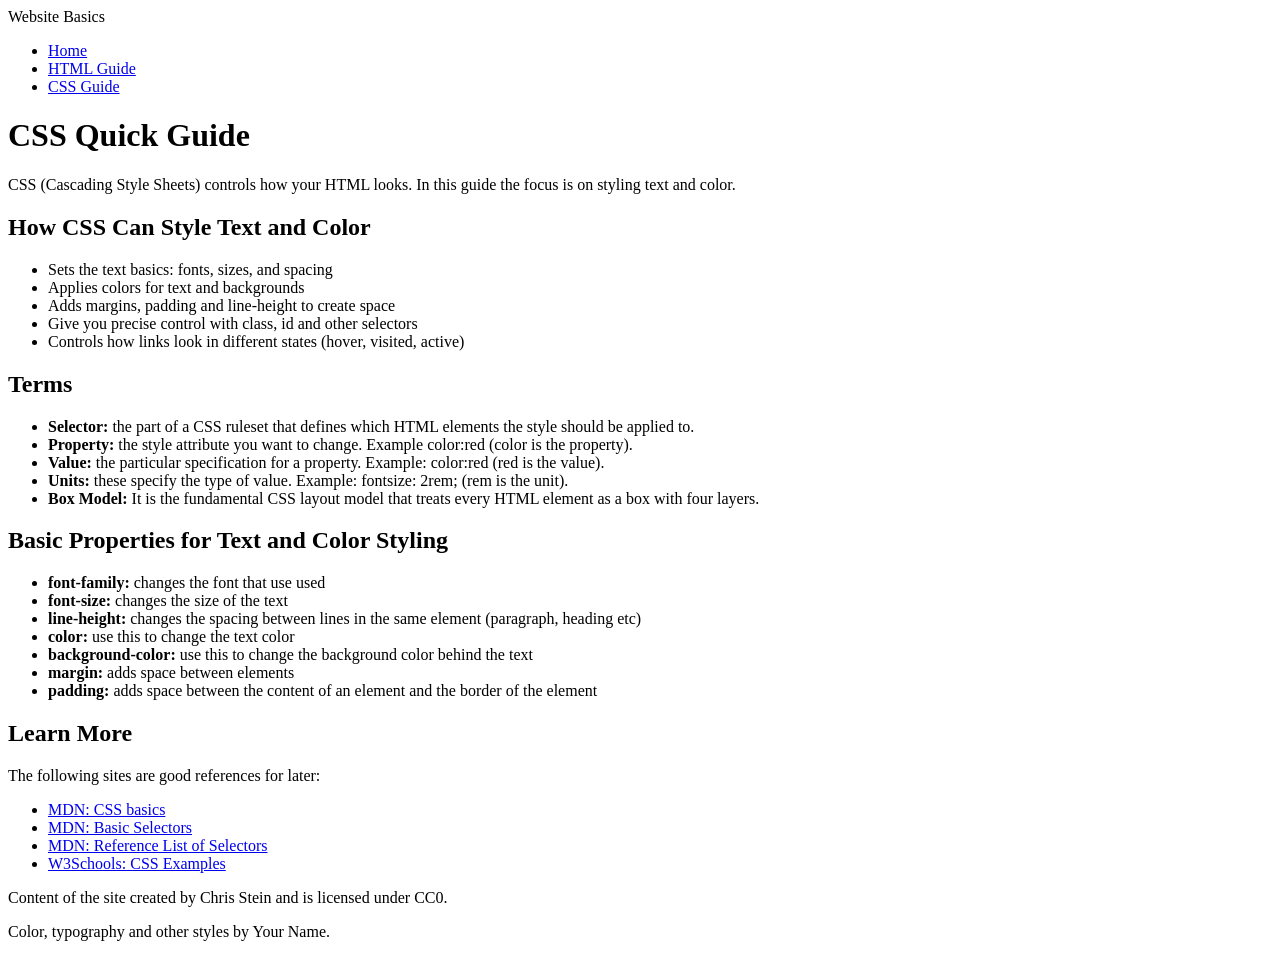
==== css-guide.html @ 3a25739d "add HTML and CSS pages" ====
<!DOCTYPE html>
<html lang="en">

<head>
    <meta charset="UTF-8">
    <meta name="viewport" content="width=device-width, initial-scale=1.0">
    <title>CSS Guide</title>
</head>

<body>
    <header>
        <div class="site-title">Website Basics</div>
        <nav aria-label="Primary">
            <ul>
                <li><a href="index.html" aria-current="page">Home</a></li>
                <li><a href="html-guide.html">HTML Guide</a></li>
                <li><a href="css-guide.html">CSS Guide</a></li>
            </ul>
        </nav>
    </header>

    <main>
        <h1>CSS Quick Guide</h1>

        <p>CSS (Cascading Style Sheets) controls how your HTML looks. In this guide the focus is on styling text and
            color.</p>

        <h2>How CSS Can Style Text and Color</h2>

        <ul>
            <li>Sets the text basics: fonts, sizes, and spacing</li>
            <li>Applies colors for text and backgrounds</li>
            <li>Adds margins, padding and line-height to create space</li>
            <li>Give you precise control with class, id and other selectors</li>
            <li>Controls how links look in different states (hover, visited, active)</li>
        </ul>

        <h2>Terms</h2>

        <ul>
            <li><strong>Selector:</strong> the part of a CSS ruleset that defines which HTML elements the style should be applied to.</li>
            <li><strong>Property:</strong> the style attribute you want to change. Example color:red (color is the property).</li>
            <li><strong>Value:</strong> the particular specification for a property. Example: color:red (red is the value).</li>
            <li><strong>Units:</strong> these specify the type of value. Example: fontsize: 2rem; (rem is the unit).</li>
            <li><strong>Box Model:</strong> It is the fundamental CSS layout model that treats every HTML element as a box with four layers.</li>
        </ul>

        <h2>Basic Properties for Text and Color Styling</h2>

        <ul>
            <li><strong>font-family:</strong> changes the font that use used</li>
            <li><strong>font-size:</strong> changes the size of the text</li>
            <li><strong>line-height:</strong> changes the spacing between lines in the same element (paragraph, heading etc)</li>
            <li><strong>color:</strong> use this to change the text color</li>
            <li><strong>background-color:</strong> use this to change the background color behind the text</li>
            <li><strong>margin:</strong> adds space between elements</li>
            <li><strong>padding:</strong> adds space between the content of an element and the border of the element</li>
        </ul>

        <h2>Learn More</h2>

        <p>The following sites are good references for later:</p>

        <ul>
            <li><a href="https://developer.mozilla.org/enUS/docs/Learn/Gettingstartedwiththeweb/CSSbasics">MDN: CSS basics</a></li>
            <li><a href="https://developer.mozilla.org/enUS/docs/Learnwebdevelopment/Core/Stylingbasics/Basicselectors">MDN: Basic Selectors</a></li>
            <li><a href="https://developer.mozilla.org/enUS/docs/Web/CSS/CSSselectors">MDN: Reference List of Selectors</a></li>
            <li><a href="https://www.w3schools.com/css/cssexamples.asp">W3Schools: CSS Examples</a></li>
        </ul>
    </main>

    <footer>
        <p>Content of the site created by Chris Stein and is licensed under CC0.</p>
        <p>Color, typography and other styles by Your Name.</p>
    </footer>
</body>

</html>
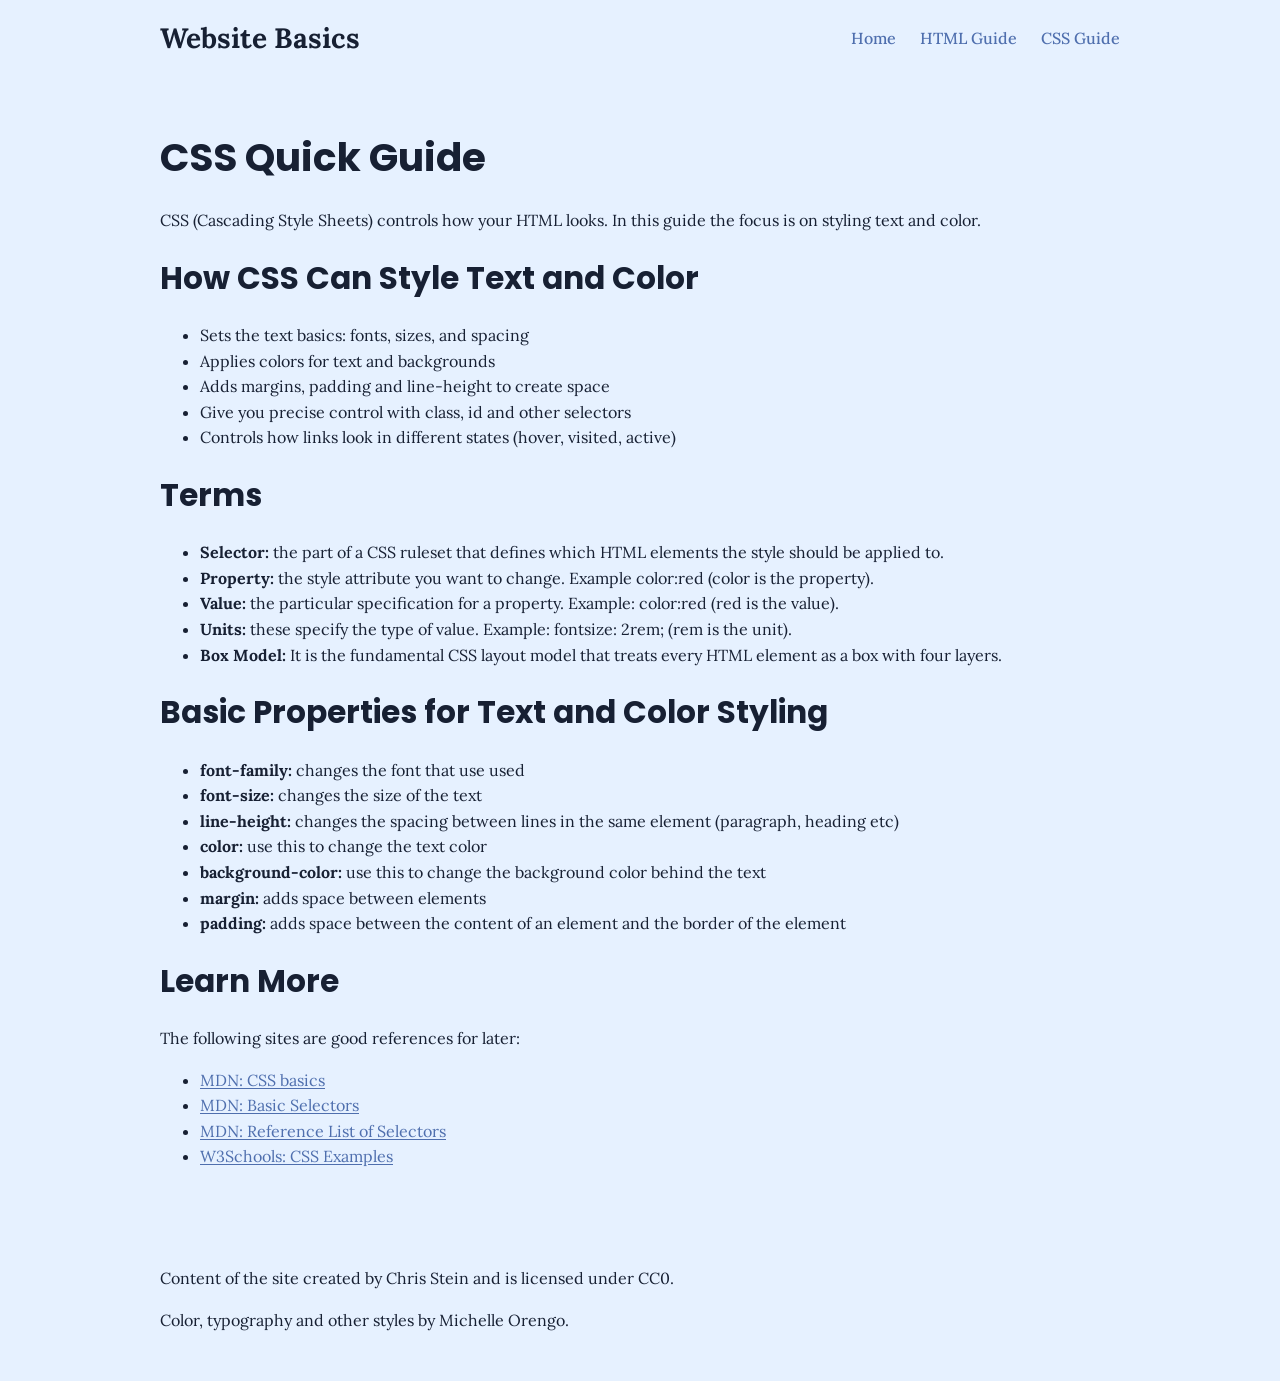
==== commit 8abd2623: "Updated Project 1 Files typography & color" ====
--- a/css-guide.html
+++ b/css-guide.html
@@ -5,6 +5,7 @@
     <meta charset="UTF-8">
     <meta name="viewport" content="width=device-width, initial-scale=1.0">
     <title>CSS Guide</title>
+    <link rel="stylesheet" href="style.css">
 </head>
 
 <body>
@@ -71,7 +72,7 @@
 
     <footer>
         <p>Content of the site created by Chris Stein and is licensed under CC0.</p>
-        <p>Color, typography and other styles by Your Name.</p>
+        <p>Color, typography and other styles by Michelle Orengo.</p>
     </footer>
 </body>
 
--- a/style.css
+++ b/style.css
@@ -0,0 +1,121 @@
+@import url("https://fonts.googleapis.com/css2?family=Poppins&family=Lora&display=swap");
+
+/* Generated design choices. Save as style.css and link it in each HTML head. */
+
+/* Root typography settings */
+html {
+  font-size: 16px;
+  font-family: "Lora", sans-serif;
+  line-height: 1.6;
+  color: #172033;
+  background-color: #E6F1FF;
+}
+
+body {
+  margin: 0;
+}
+
+/* General heading styles */
+h1, h2, h3, h4, h5, h6 {
+  font-family: "Poppins", sans-serif;
+  line-height: 1.2;
+}
+
+/* Specific element text styles */
+h1 {
+  font-size: 2.441rem;
+}
+
+h2 {
+  font-size: 1.953rem;
+}
+
+h3 {
+  font-size: 1.563rem;
+}
+
+h4 {
+  font-size: 1.25rem;
+}
+
+h5 {
+  font-size: 1rem;
+}
+
+h6 {
+  font-size: 0.8rem;
+}
+
+p {
+  margin-bottom: 1rem;
+}
+
+a {
+  color: #4F6FAE;
+  text-decoration: underline;
+  text-underline-offset: 0.15em;
+}
+
+a:hover {
+  color: #354F85;
+}
+
+a:focus-visible {
+  outline: 3px solid #172033;
+  outline-offset: 4px;
+}
+
+header, main, footer {
+  max-width: 60rem;
+  margin-inline: auto;
+  padding: 2rem;
+}
+
+button, .button {
+  color: #FFFFFF;
+  background-color: #4F6FAE;
+}
+
+button:hover, .button:hover {
+  background-color: #354F85;
+}
+
+.alternate {
+  color: #3F4B63;
+  background-color: #FCFBFF;
+  padding: 2rem;
+}
+
+/* -------------  Header styles ------------------------- */
+header {
+  display: flex;
+  justify-content: space-between; /* site title left, nav right */
+  align-items: center;           /* vertical centering */
+  padding: 1rem;
+}
+
+/* Styles the site title at the top of the header */
+.site-title {
+  font-size: 1.75rem;
+  font-weight: bold;
+}
+
+nav ul {
+  list-style: none;
+  margin: 0;
+  padding: 0;
+  display: flex;
+  gap: 1.5rem;
+}
+
+nav a {
+  text-decoration: none;
+  color: #4F6FAE;
+  font-weight: 500;
+}
+
+nav a:hover {
+  color: #354F85;
+}
+
+/* ------------- END Header styles  */
